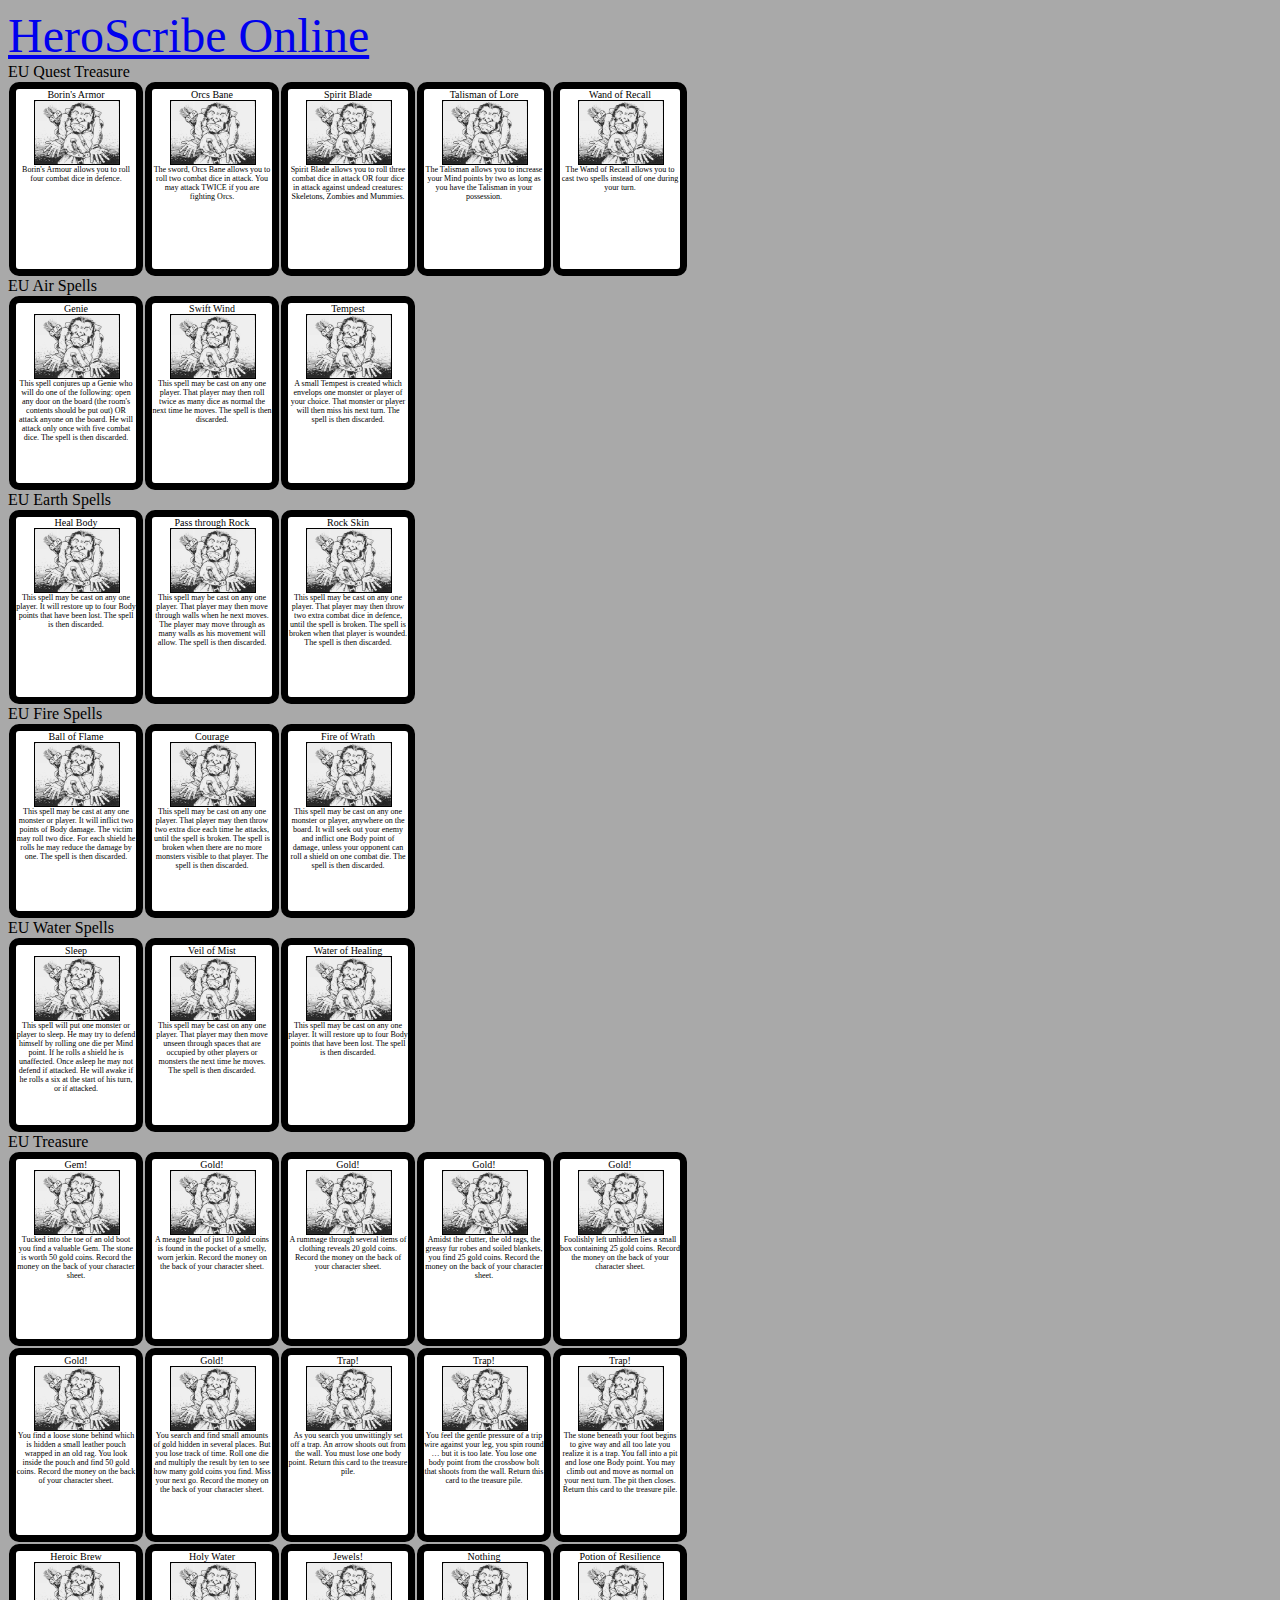
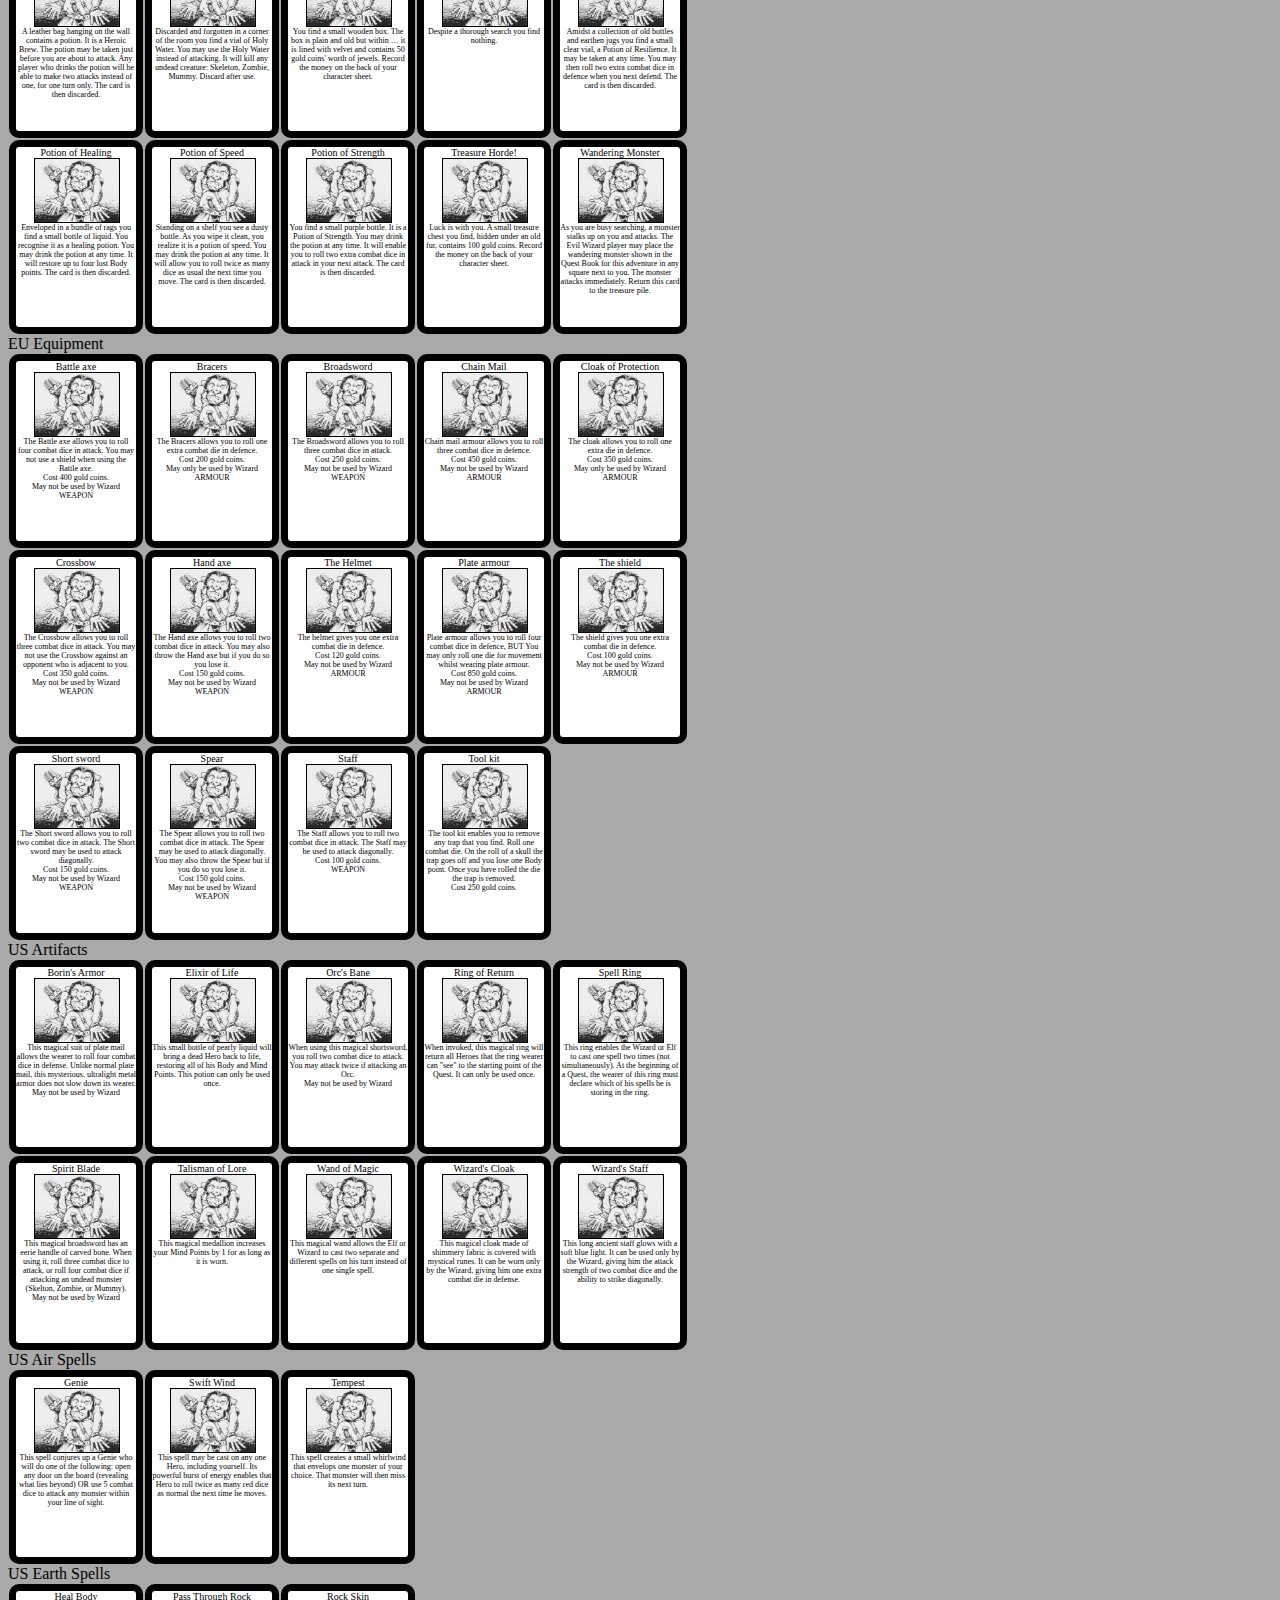
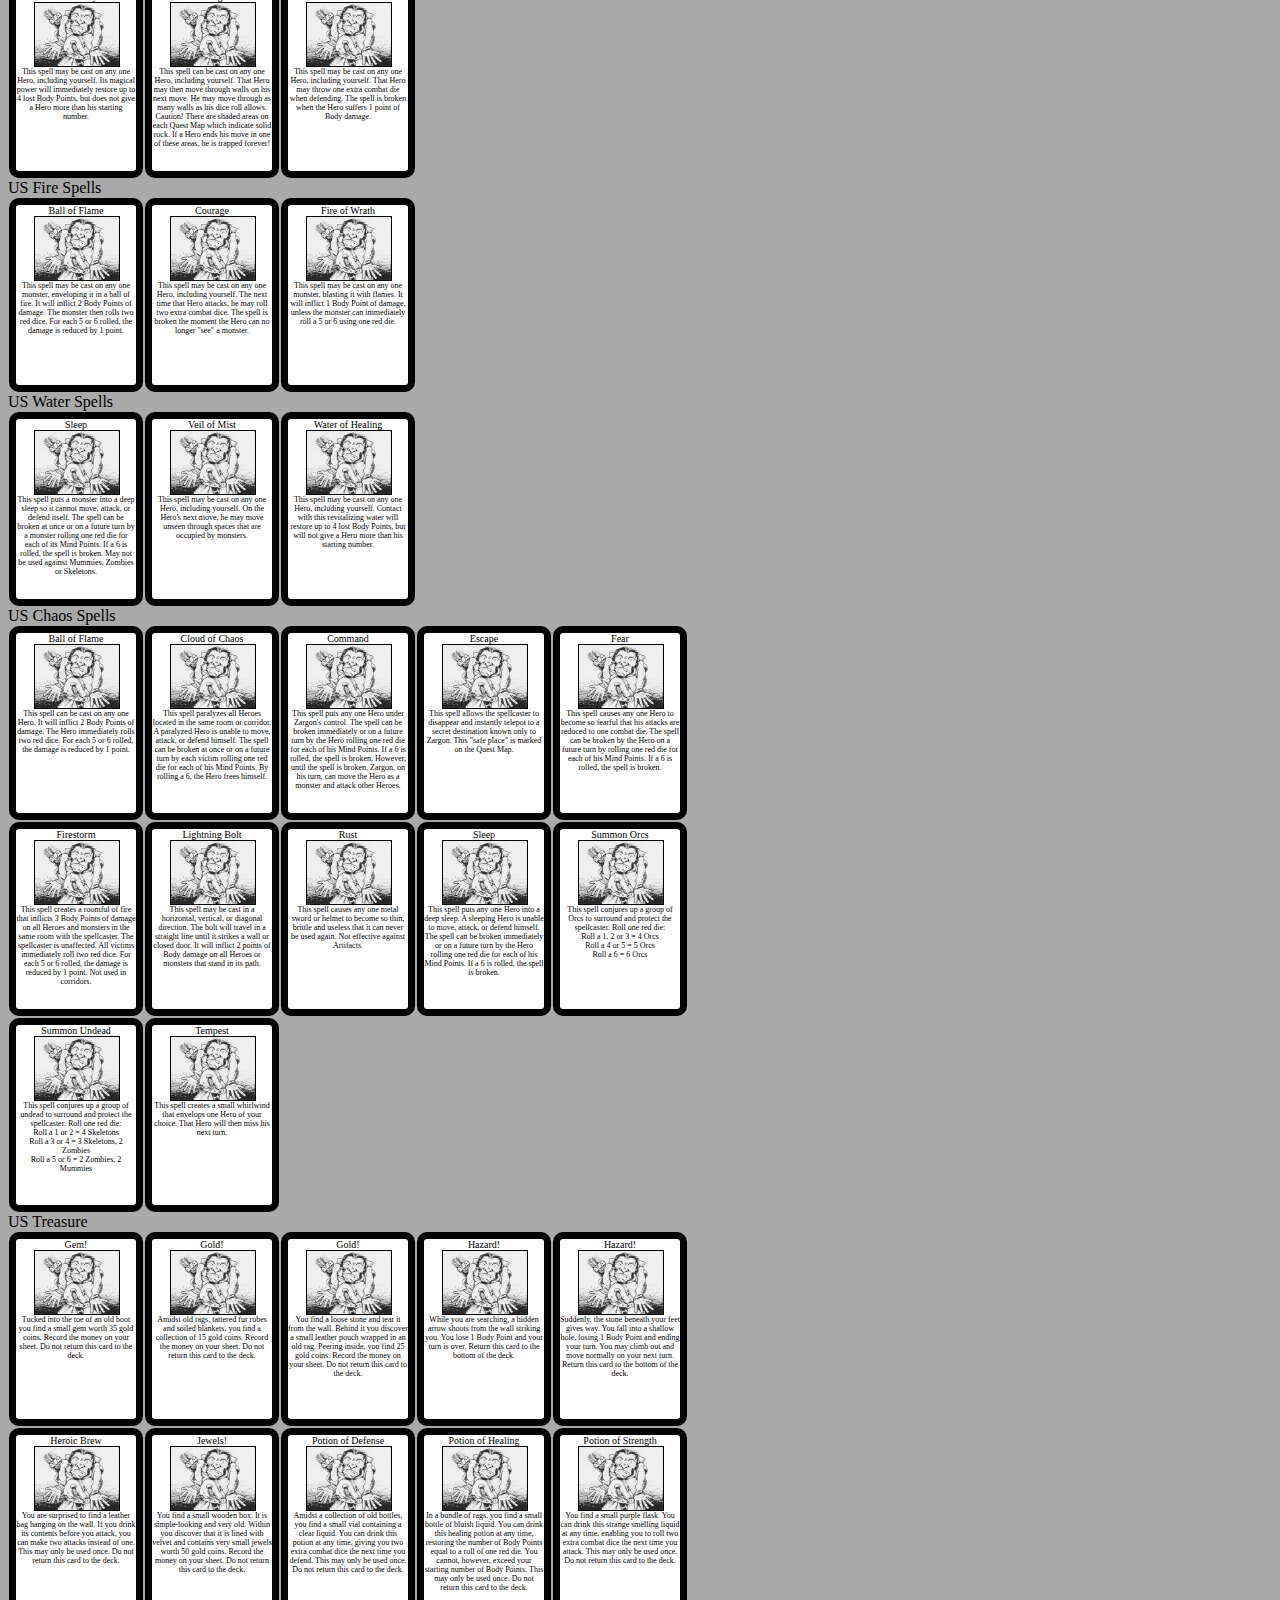
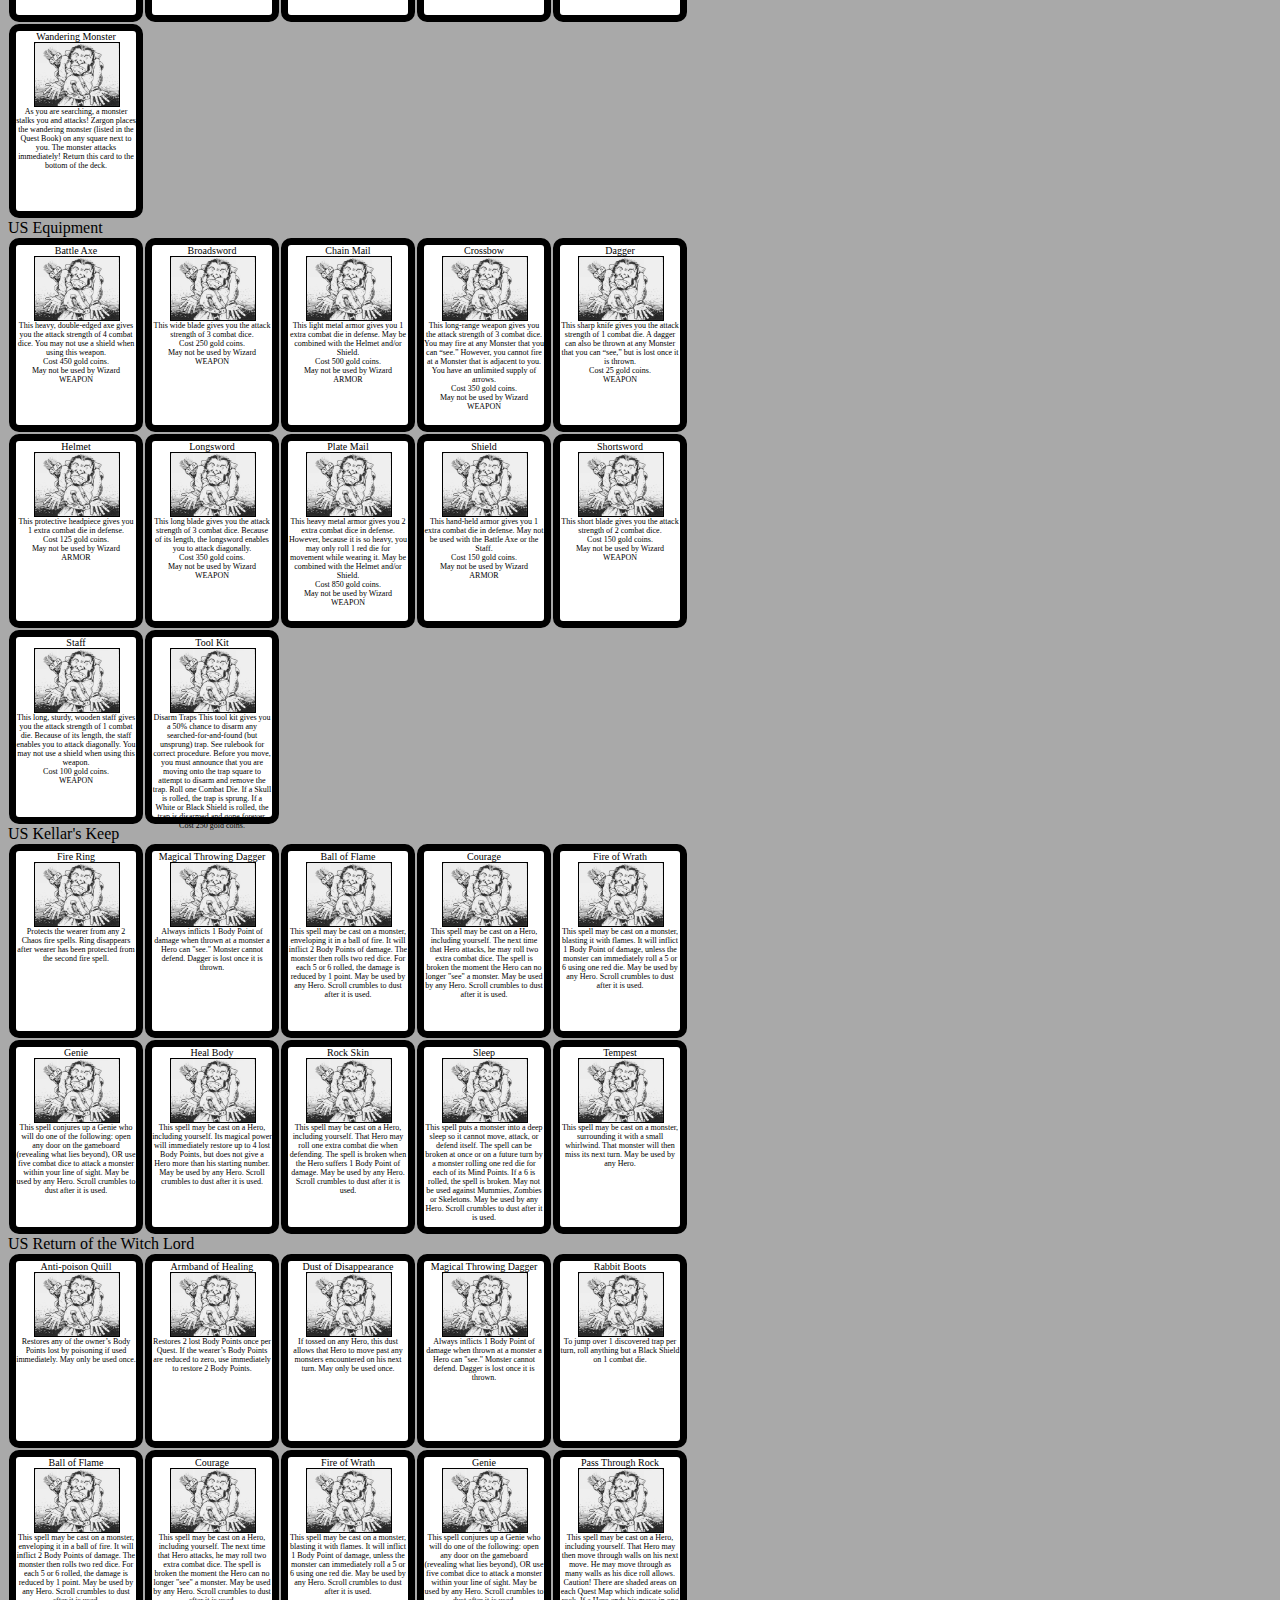
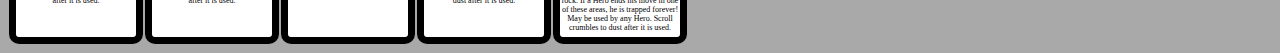
==== cards.html @ 0699116b "cards" ====
<!DOCTYPE html>
<html>
<head>
<title>HeroScribe Online</title>
<link rel="stylesheet" href="hq.css">
</head>
<body onload="init(); loadCards()">
<script type="text/javascript" src="ui.js"></script>
<script type="text/javascript" src="xml.js"></script>
<script type="text/javascript" src="objects.js" id="objects"></script>
<script type="text/javascript" src="cards.js"></script>
<script type="text/javascript" src="hq.js"></script>
<a class="title" href=".">HeroScribe Online</a>
<div id="cards"></div>
</body>
</html>
---- hq.css ----
html {
  background: darkgrey;
}
.set {
  width: 700px;
}
.card {
  vertical-align:top;
  display: inline-block;
  margin: 1px;
  background: white;
  border-radius: 10px;
  border: 7px solid black;
  width: 120px;
  height: 180px;
  text-align: center;
}
.card div {
  width: 100%;
}
.card .image {
  top: 15%;
  height: 35%;
  width: 70%;
  left: 15%;
  margin-left: 15%;
  border: 1px solid black;
  background-repeat: no-repeat;
  background-size: contain;
  background-position: center;
}
.card .text {
  font-size: 8px;
  top: 50%;
  display: block;
}
.card .title {
  font-size: 10px;
  width: 100%;
  text-align: center;
}
.board {
  background: grey;
  padding: 5px;
  position: relative;
  margin-top: 5px;
}
.board div {
  position: absolute;
  background-repeat: no-repeat;
  background-size: contain;
  background-position: center;
  transition: all ease 0.3s;
}
.selected .object {
  pointer-events: none;
}
.selected .object.selected {
  pointer-events: auto;
}
.board button {
  position: absolute;
  left: 102%;
}
.board button:nth-child(2) {
  top: 30px;
}
.board button:nth-child(3) {
  top: 55px;
}
.object.selected {
  background-blend-mode: lighten;
  background-color: rgba(255,100,100,0.5);
}
.board .intro, .board .speech {
  bottom: 5px;
  background: white;
  border: 1px solid black;
  width: 90%;
  left: 5%;
  text-align: center;
}
.board .speech {
  bottom: 30px;
}
.board .frame {
/*  border: 1px solid black;*/
  border-width: 6px;
  border-color: black;
  border-style: double;
  background: none;
}
.field {
  width: 20px;
  height: 20px;
  background: lightgrey;
  pointer-events: auto;
  border: 1px solid grey;
}
.field.revealed {
  background: white;
}
.field.reach {
  background: green;
}
.field.border {
  background: none;
  border: none;
}
.wall {
  background: black;
  width: 3px;
  height: 3px;
  pointer-events: none;
}
.piece {
  width: 20px;
  height: 20px;
}
.dark {
  width: 20px;
  height: 20px;
  background: lightgrey;
}
.mark {
  width: 16px;
  height: 16px;
  background-size: cover;
}

.map {
  margin-left: 20px;
}
.fight {
  width: 20px;
  height: 20px;
  background: red;
  top: 0px;
  left: 100px;
  z-index: 20;
}
div .dice {
  width: 18px;
  height: 18px;
  background-size: cover;
  border-radius: 10%;
  background-repeat: repeat;
  transition: all ease 0.3s, background-position ease 1s;
}
.readme {
  width: 600px;
}
#campaigns {
  width: 700px;
}
#campaignsEU, #campaignsUS {
  margin-right: 5px;
  display: inline-block;
  vertical-align: top;
}
.title {
  font-size: 300%;
}
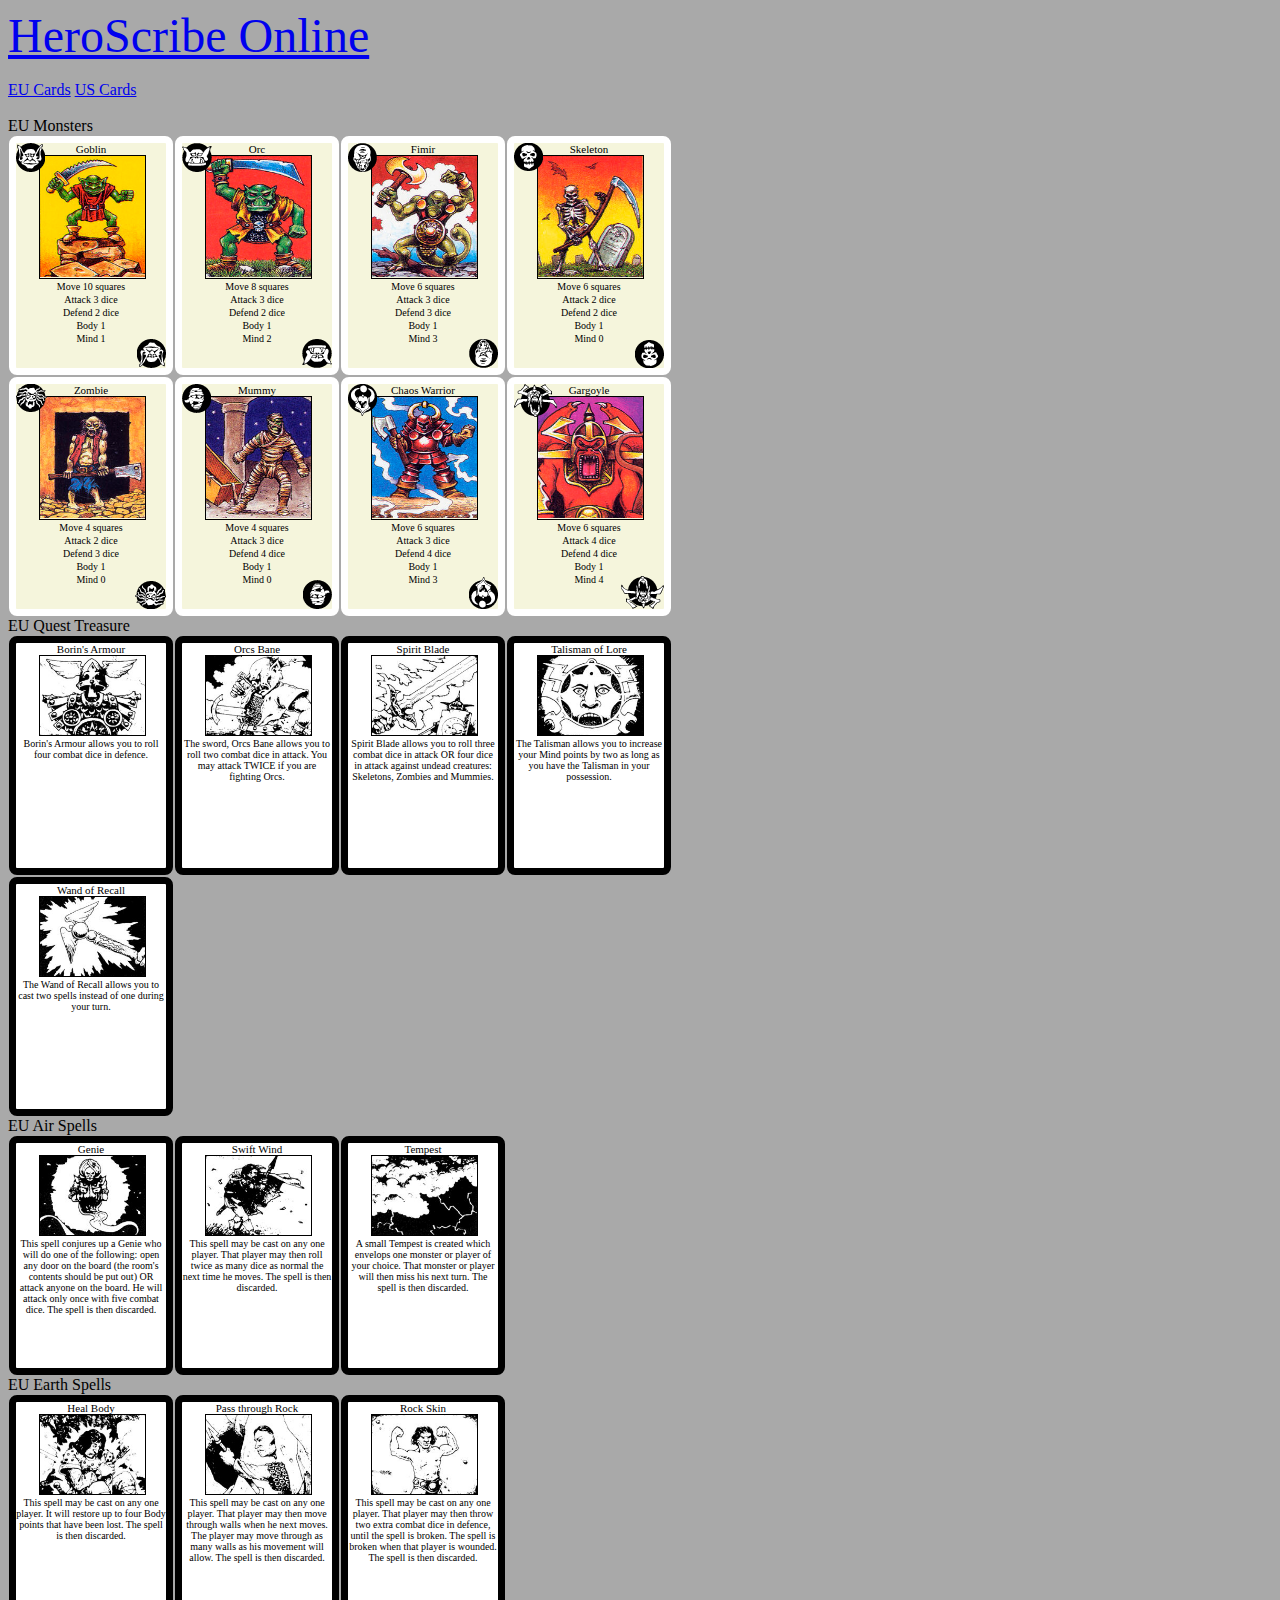
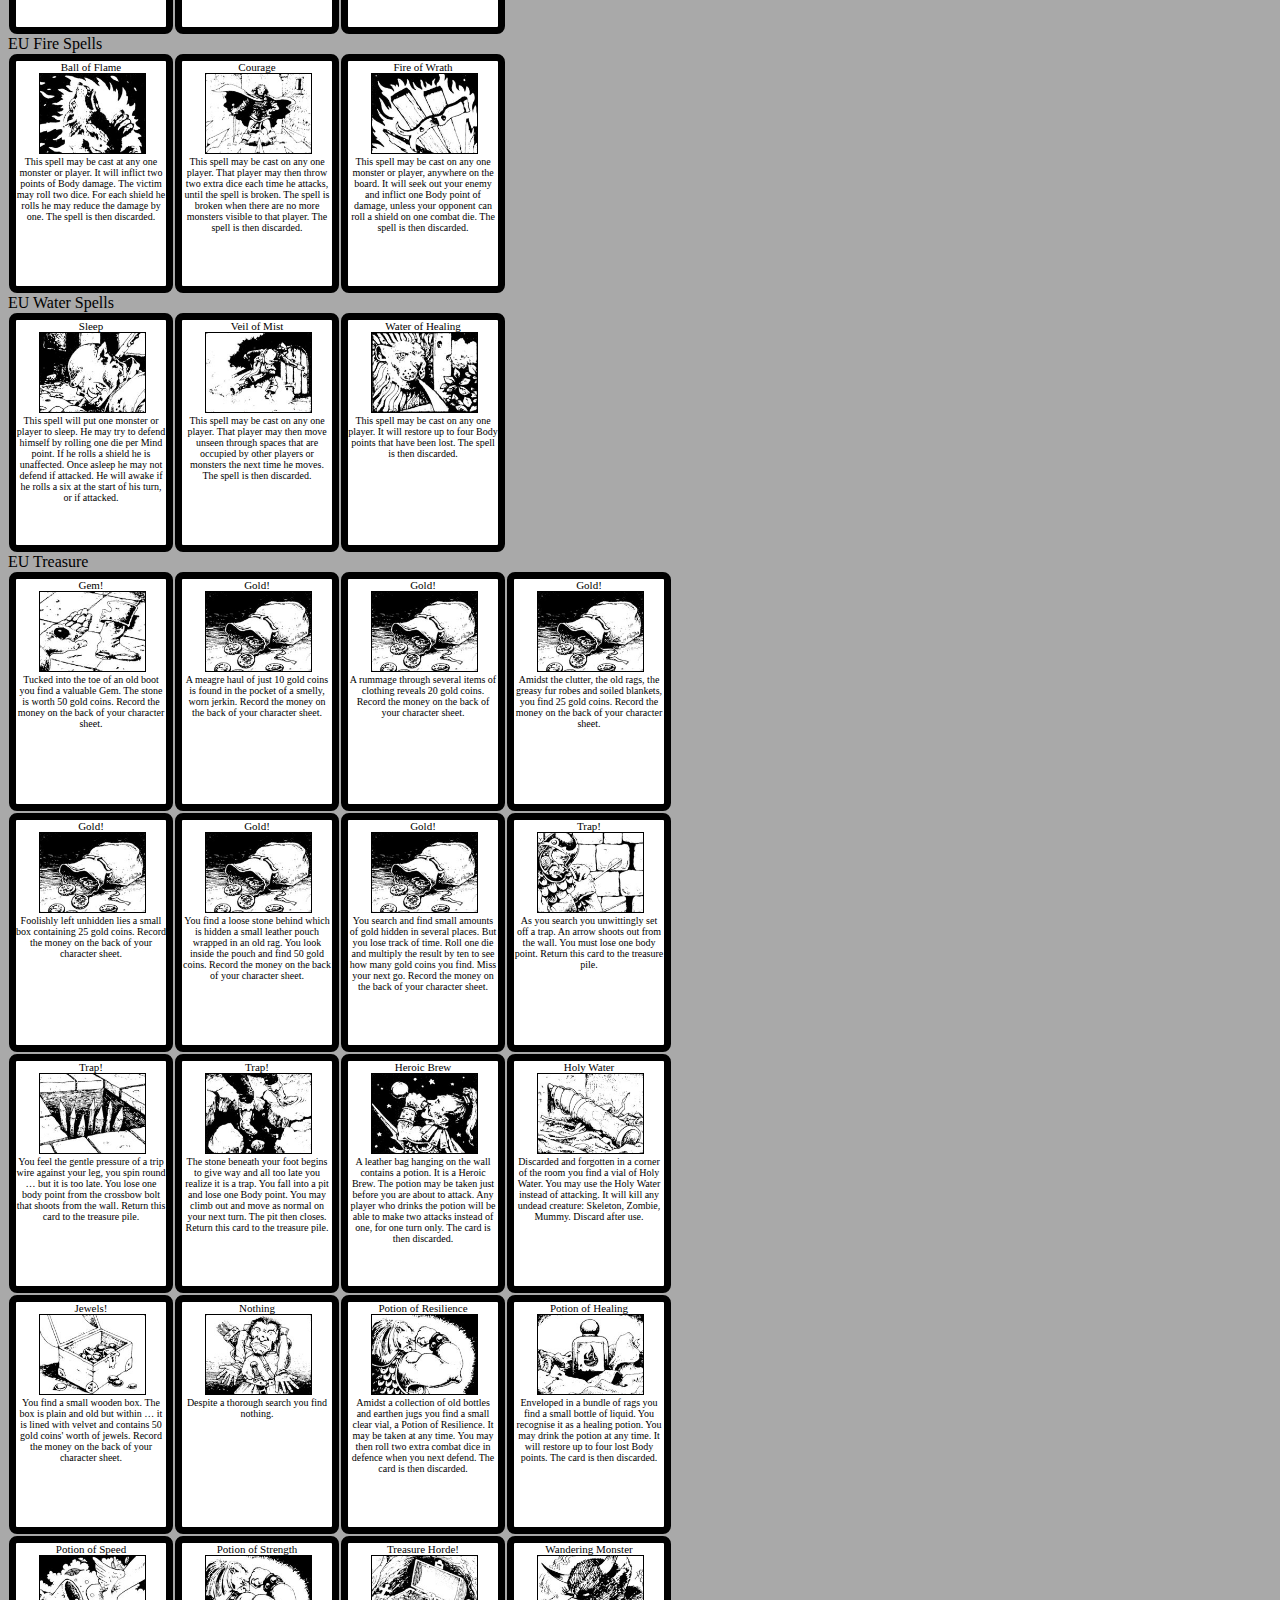
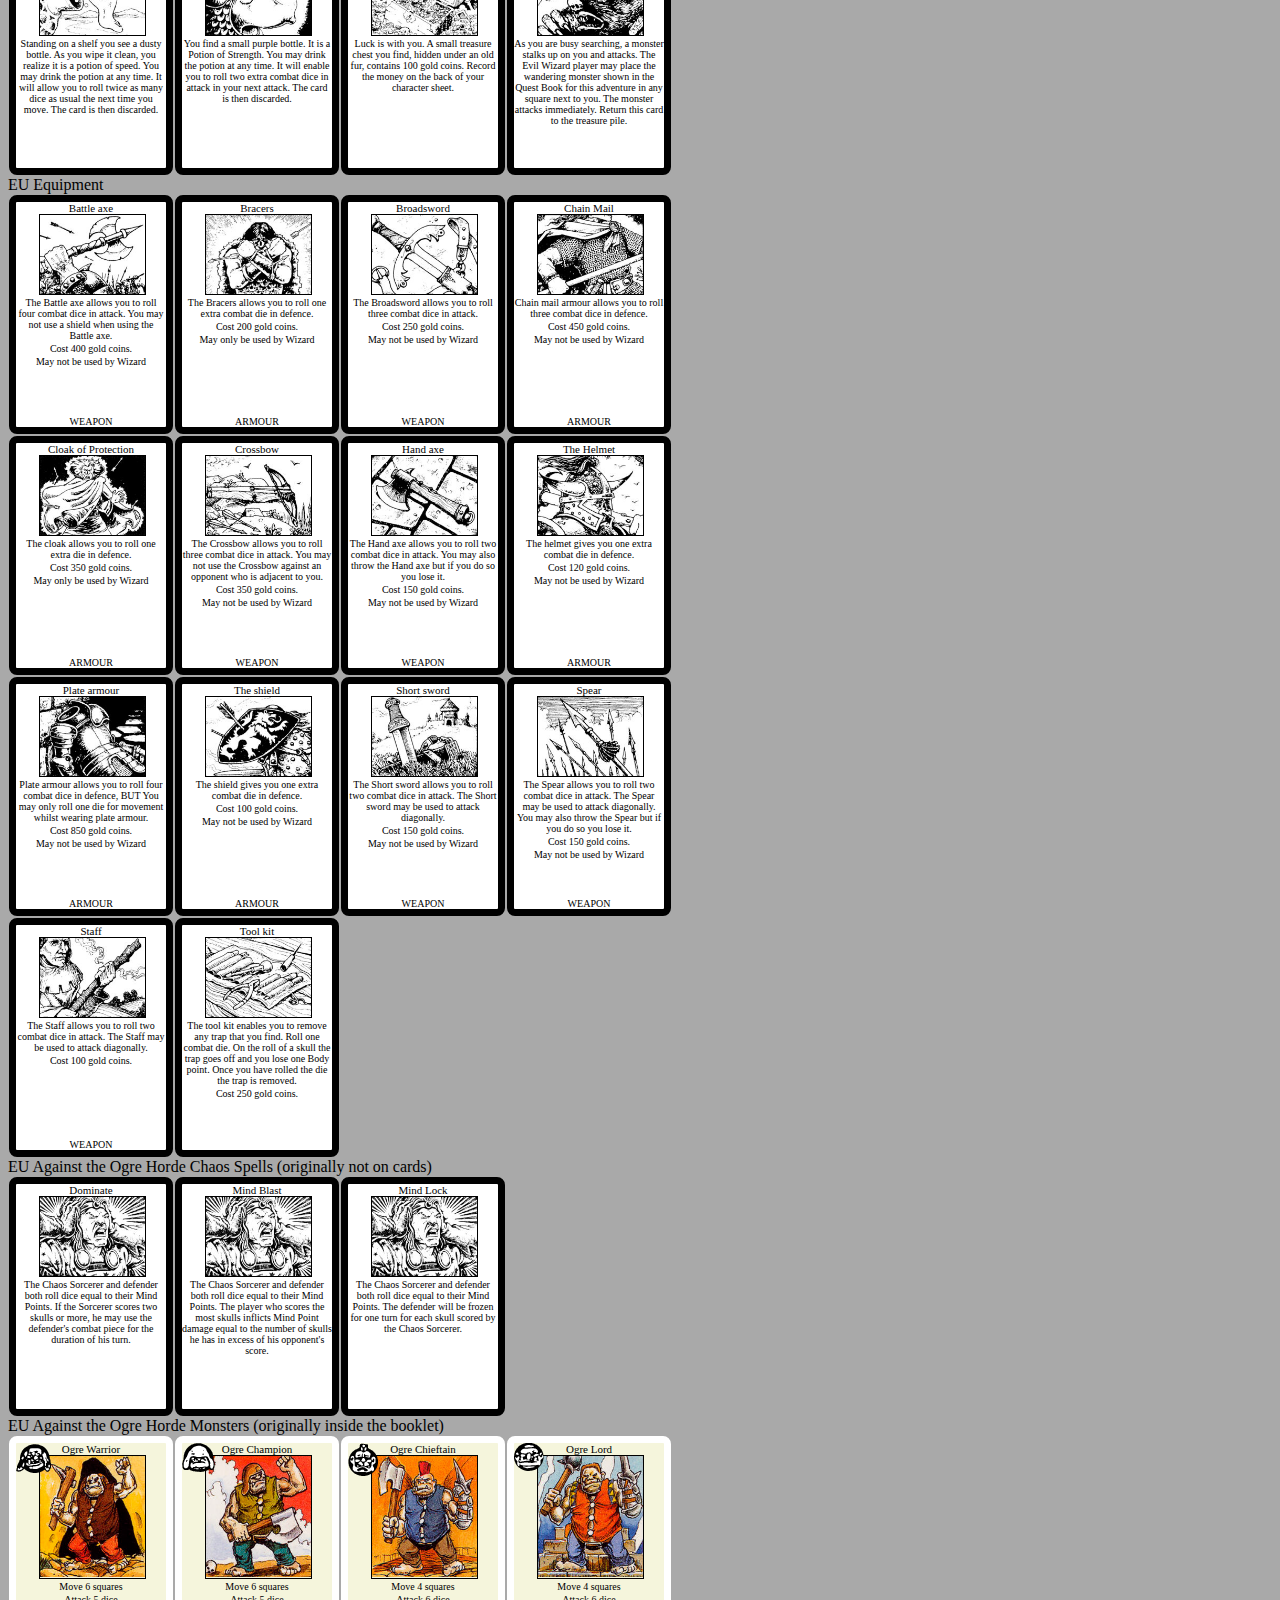
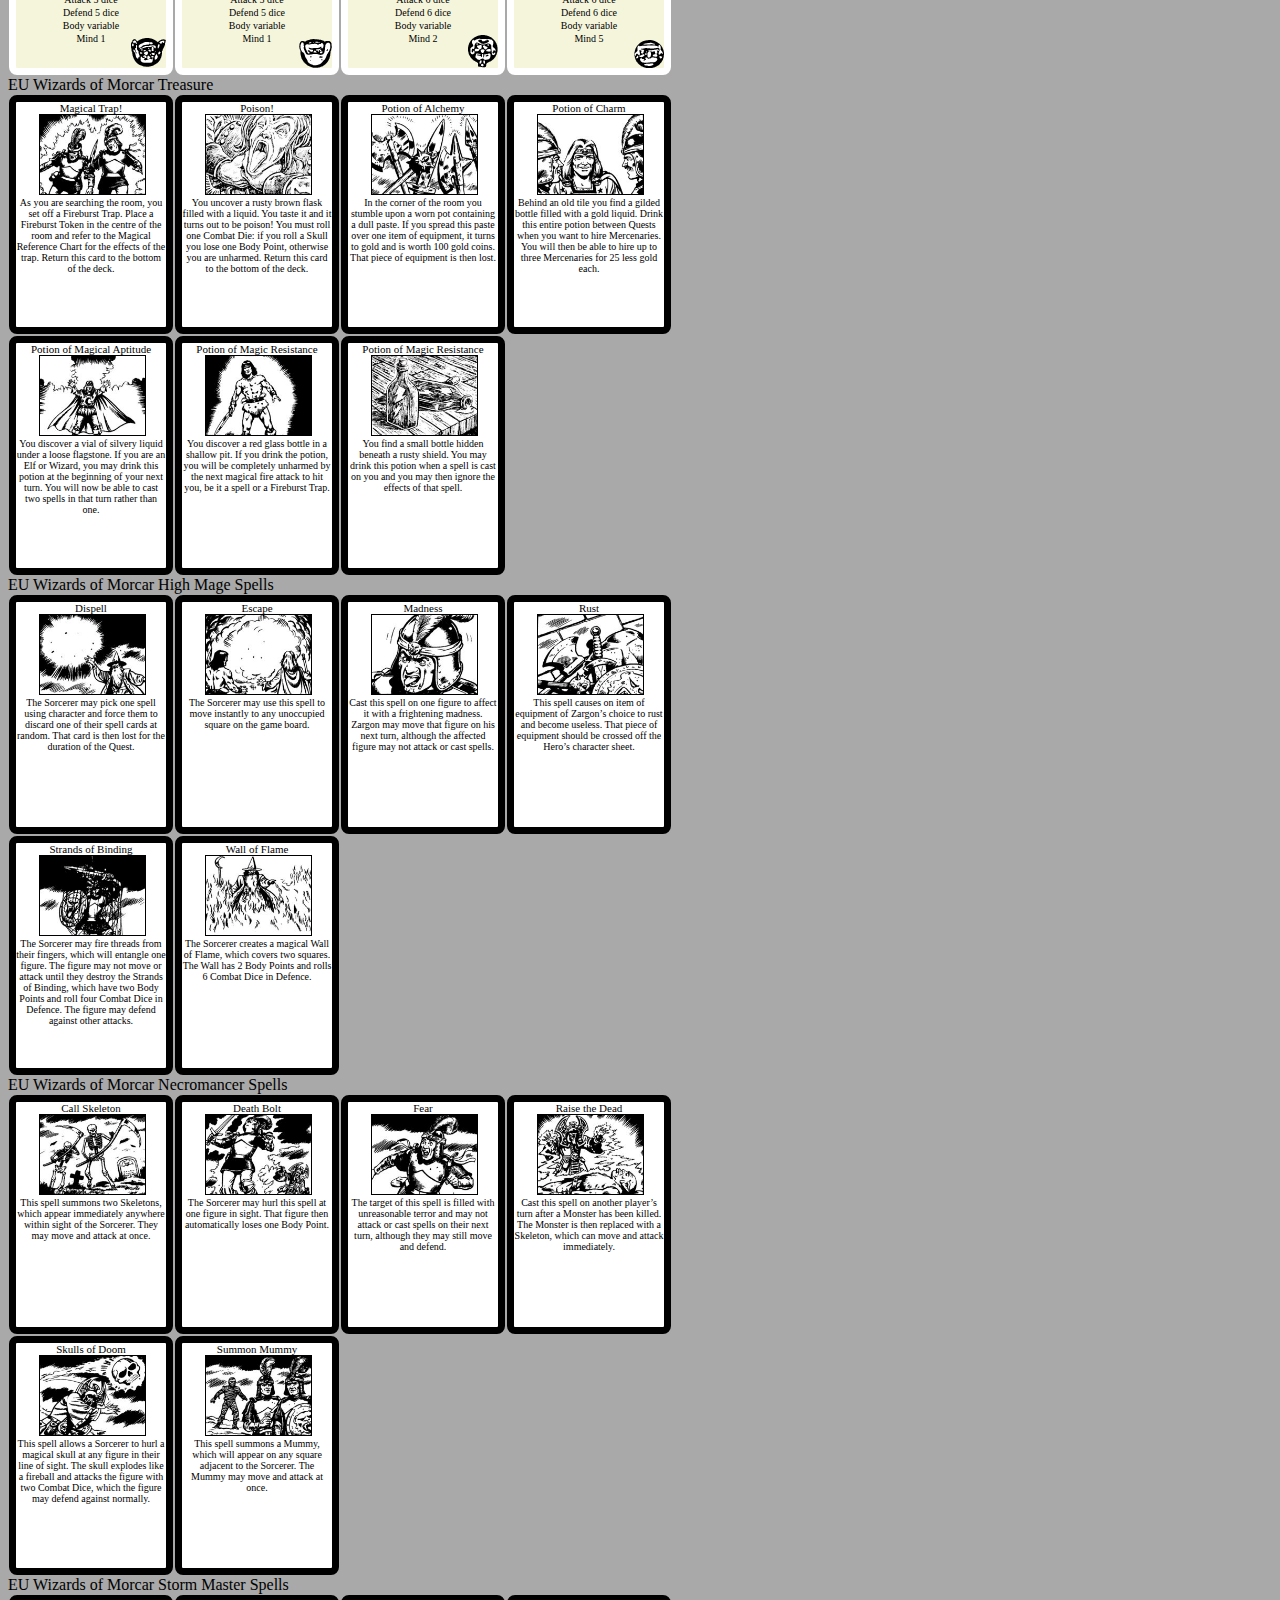
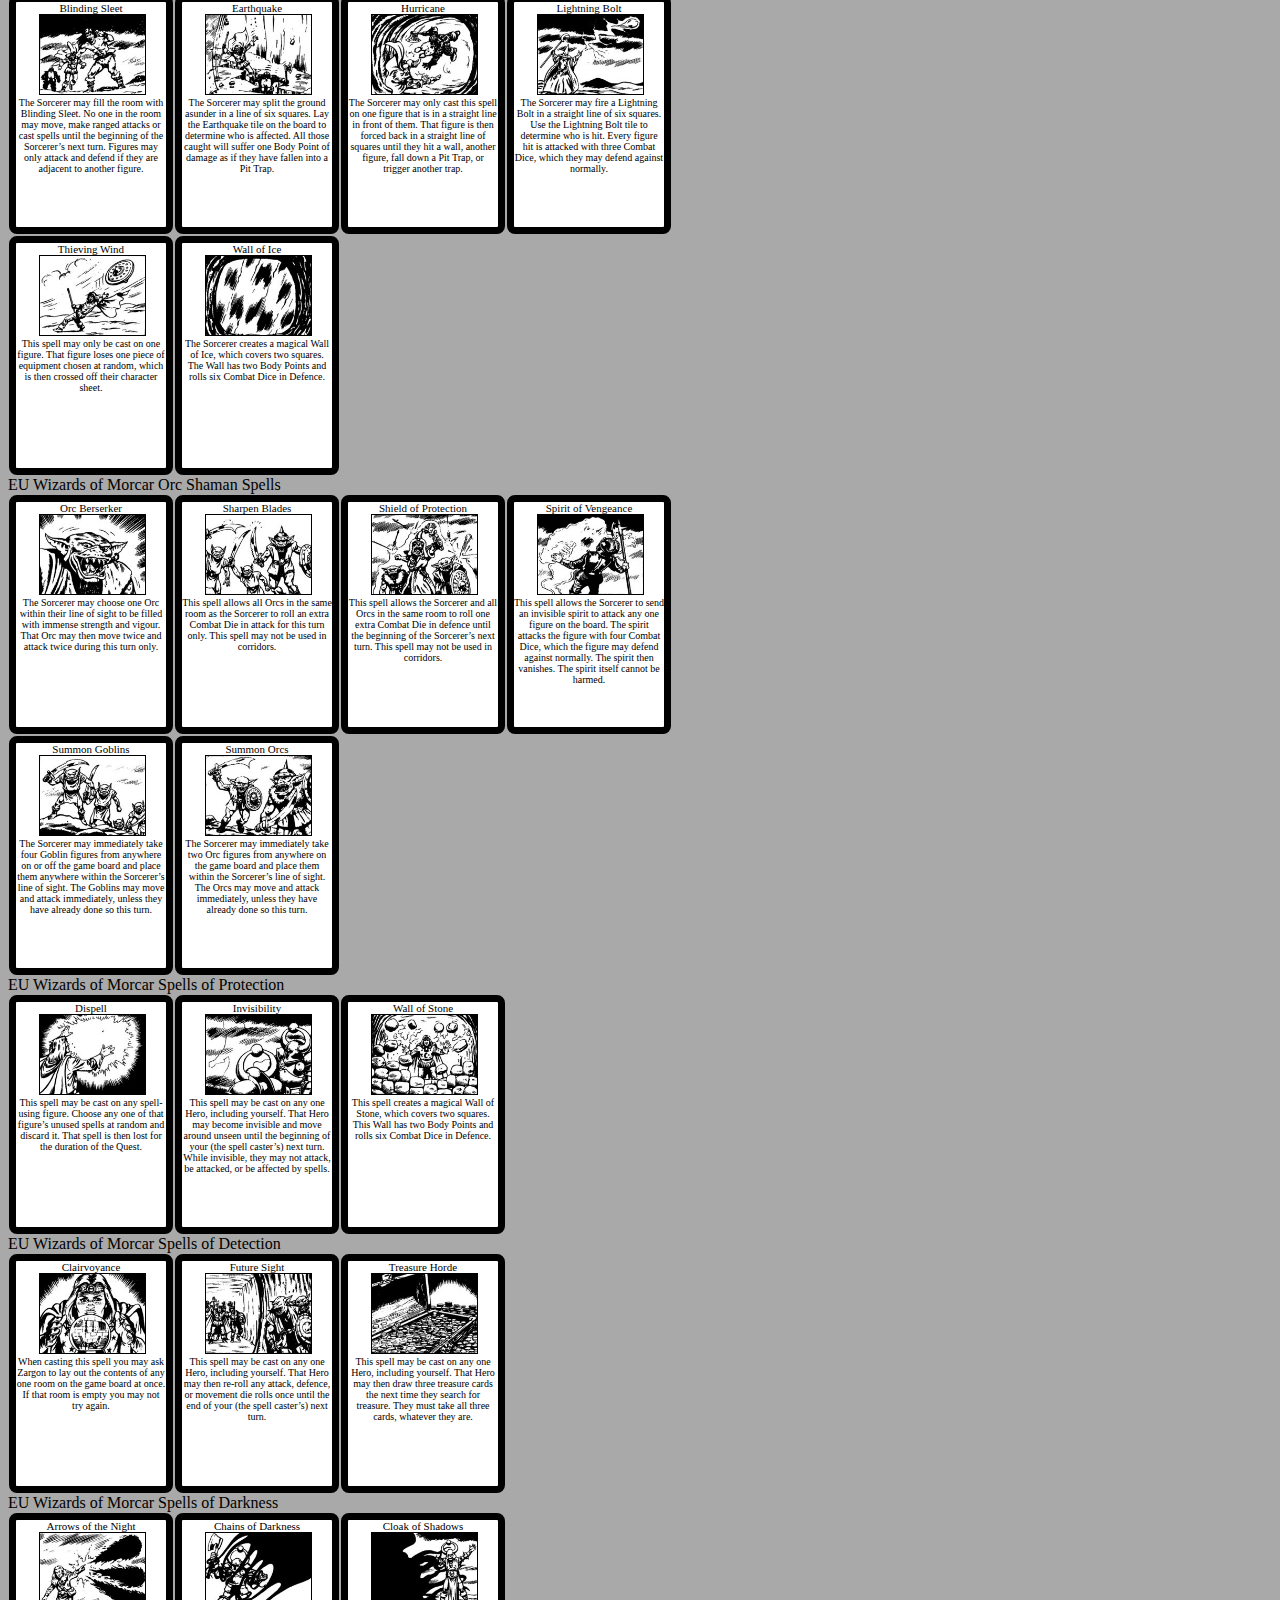
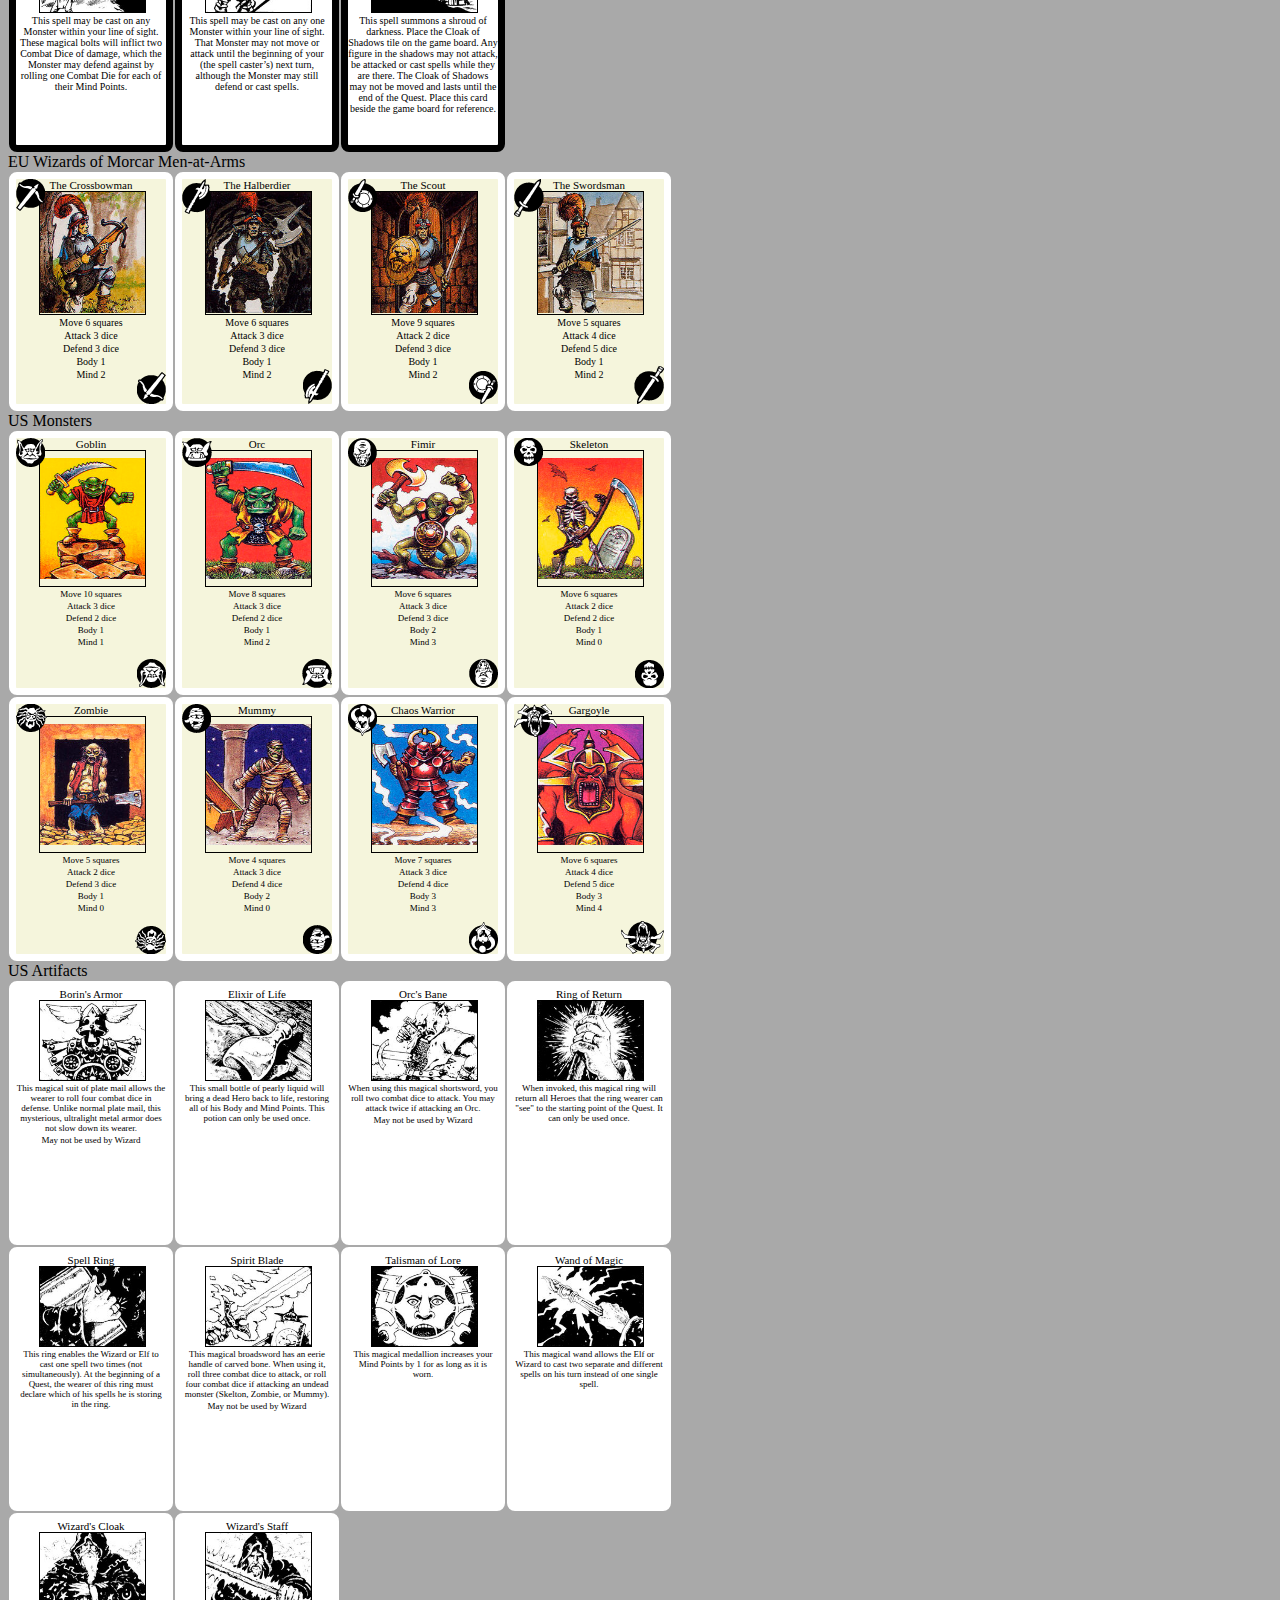
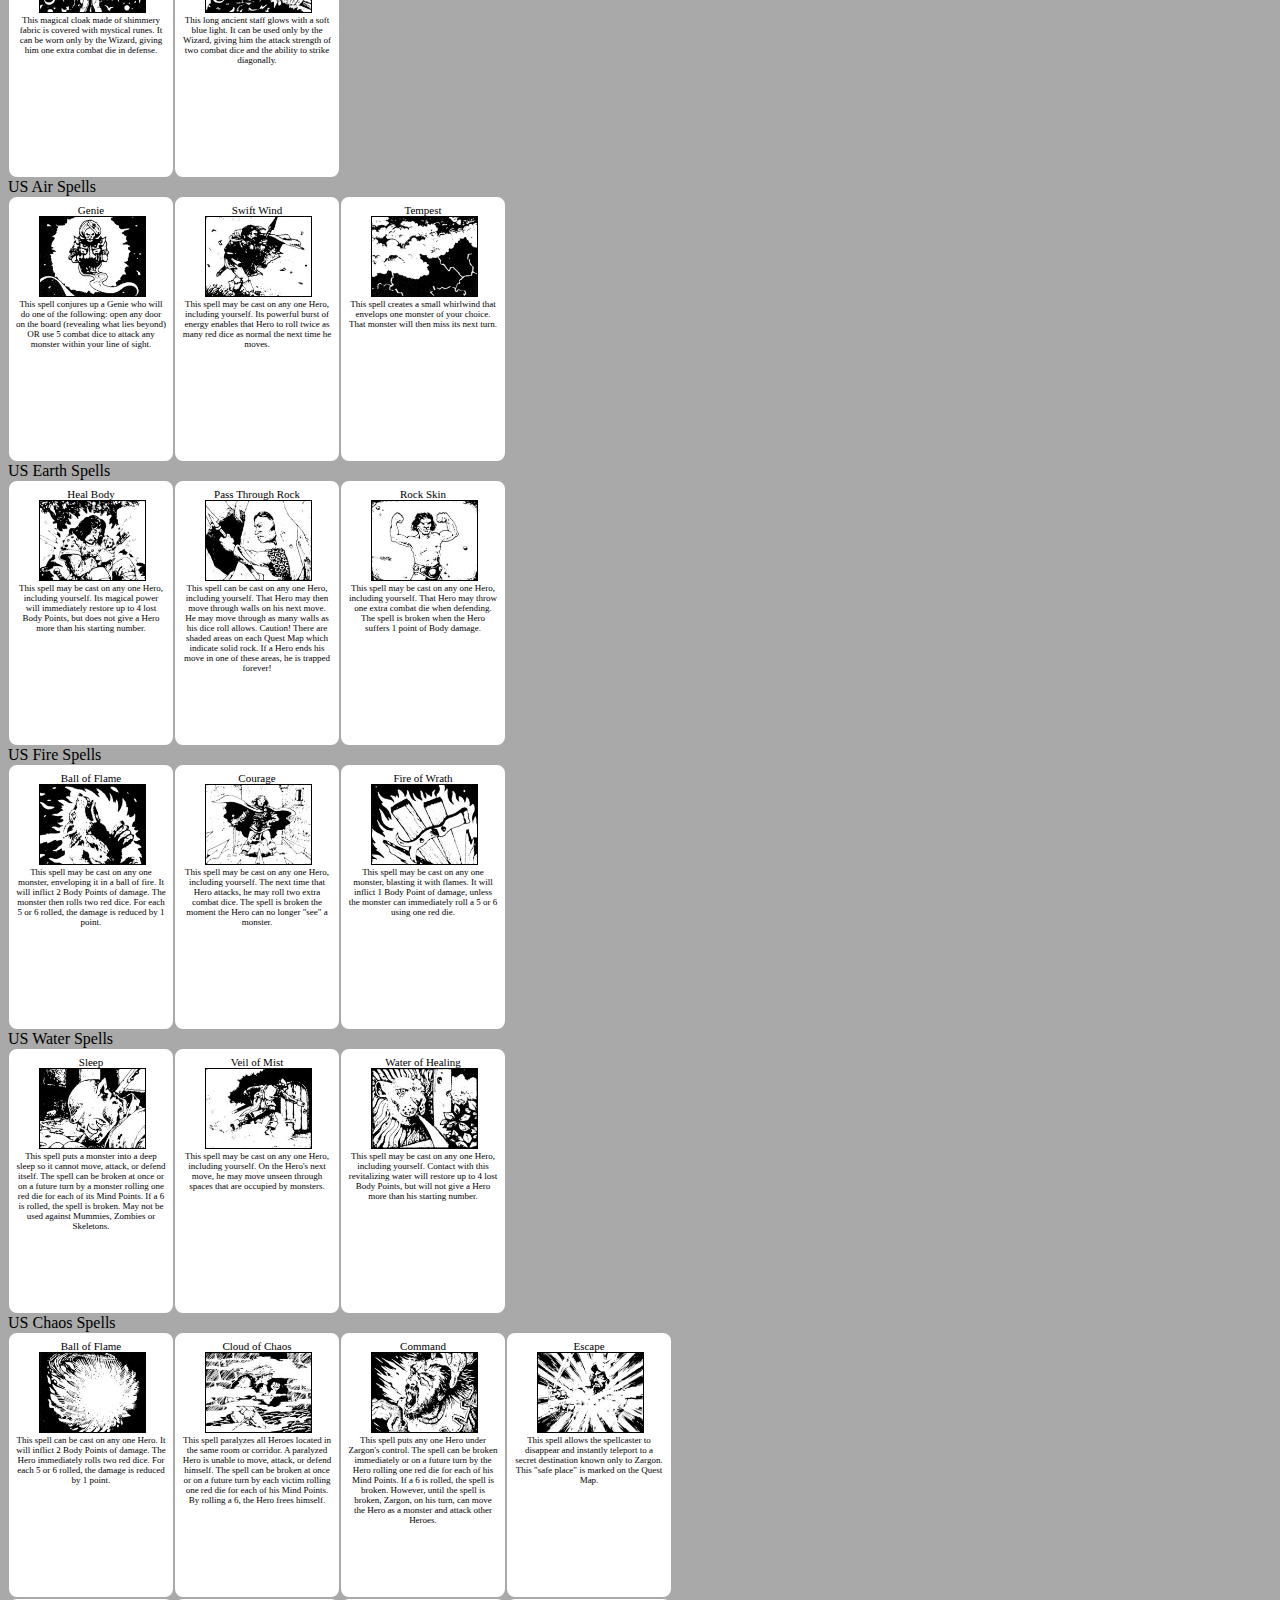
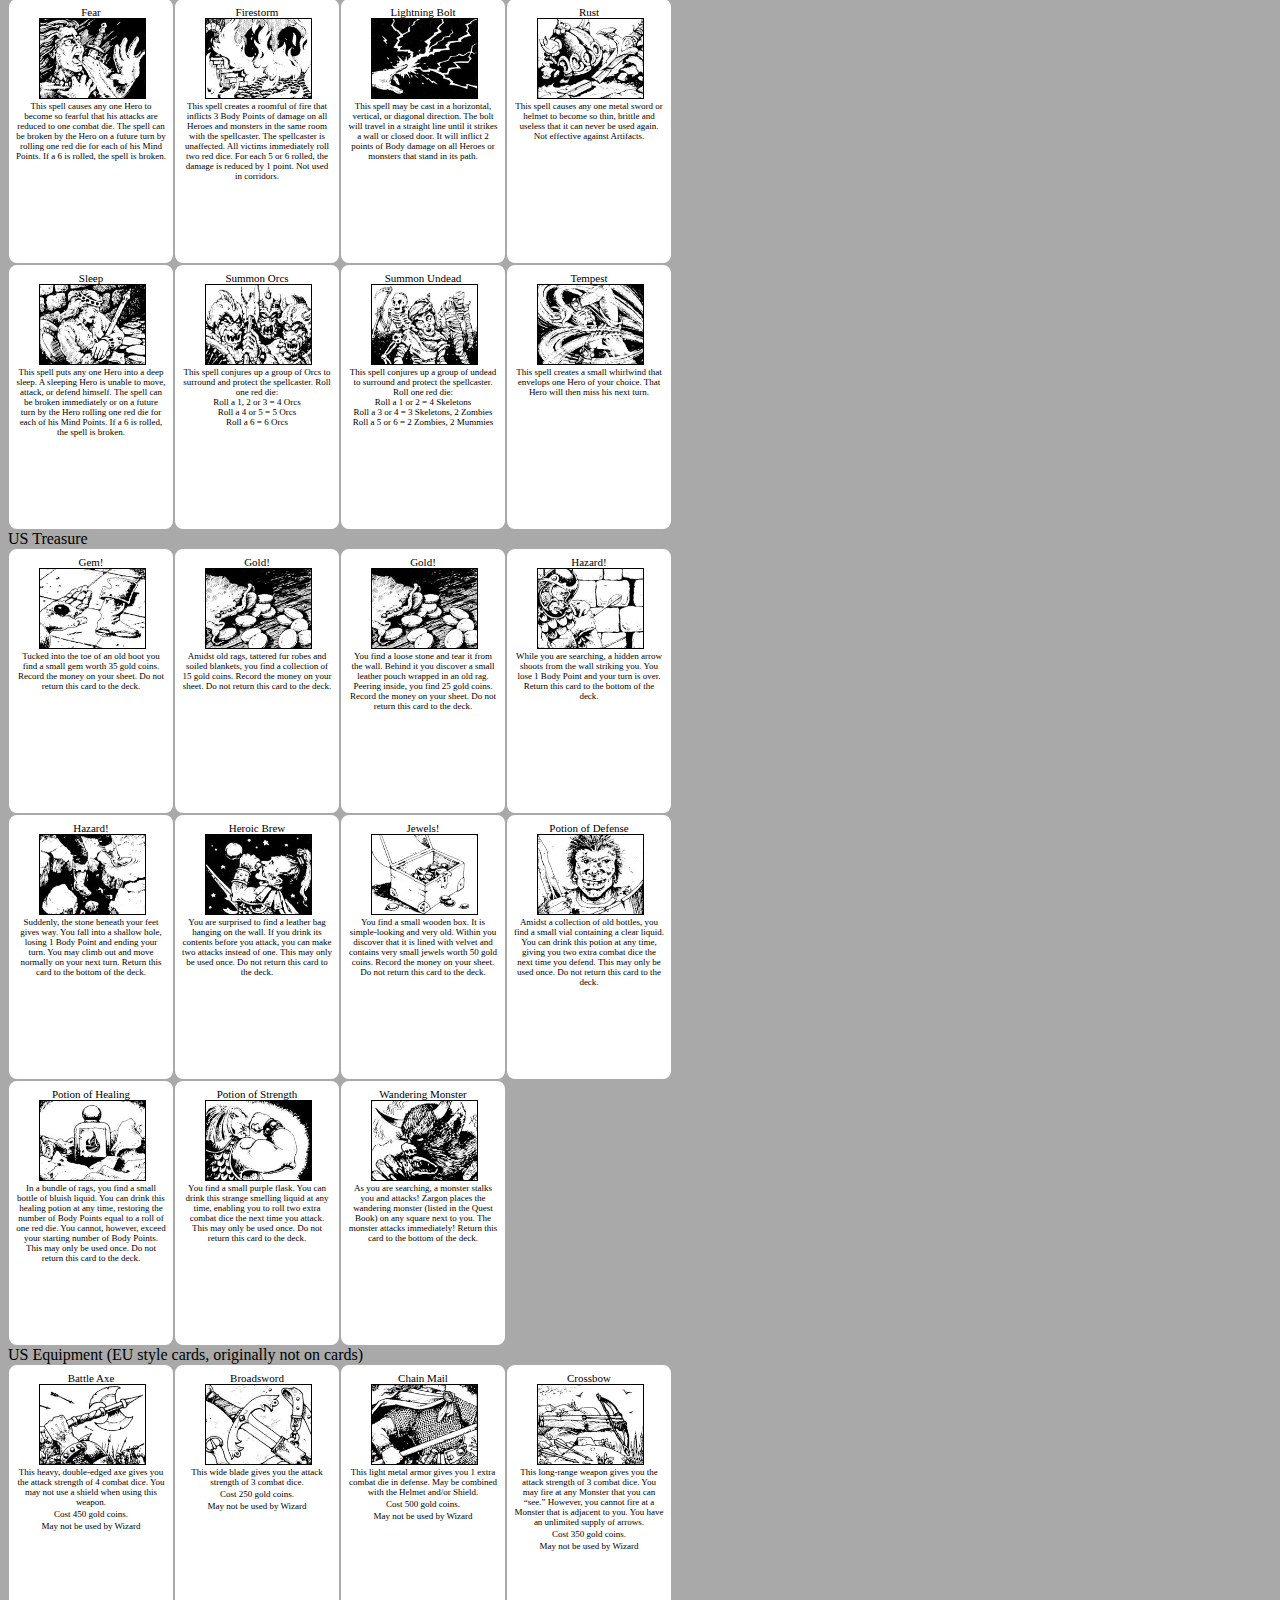
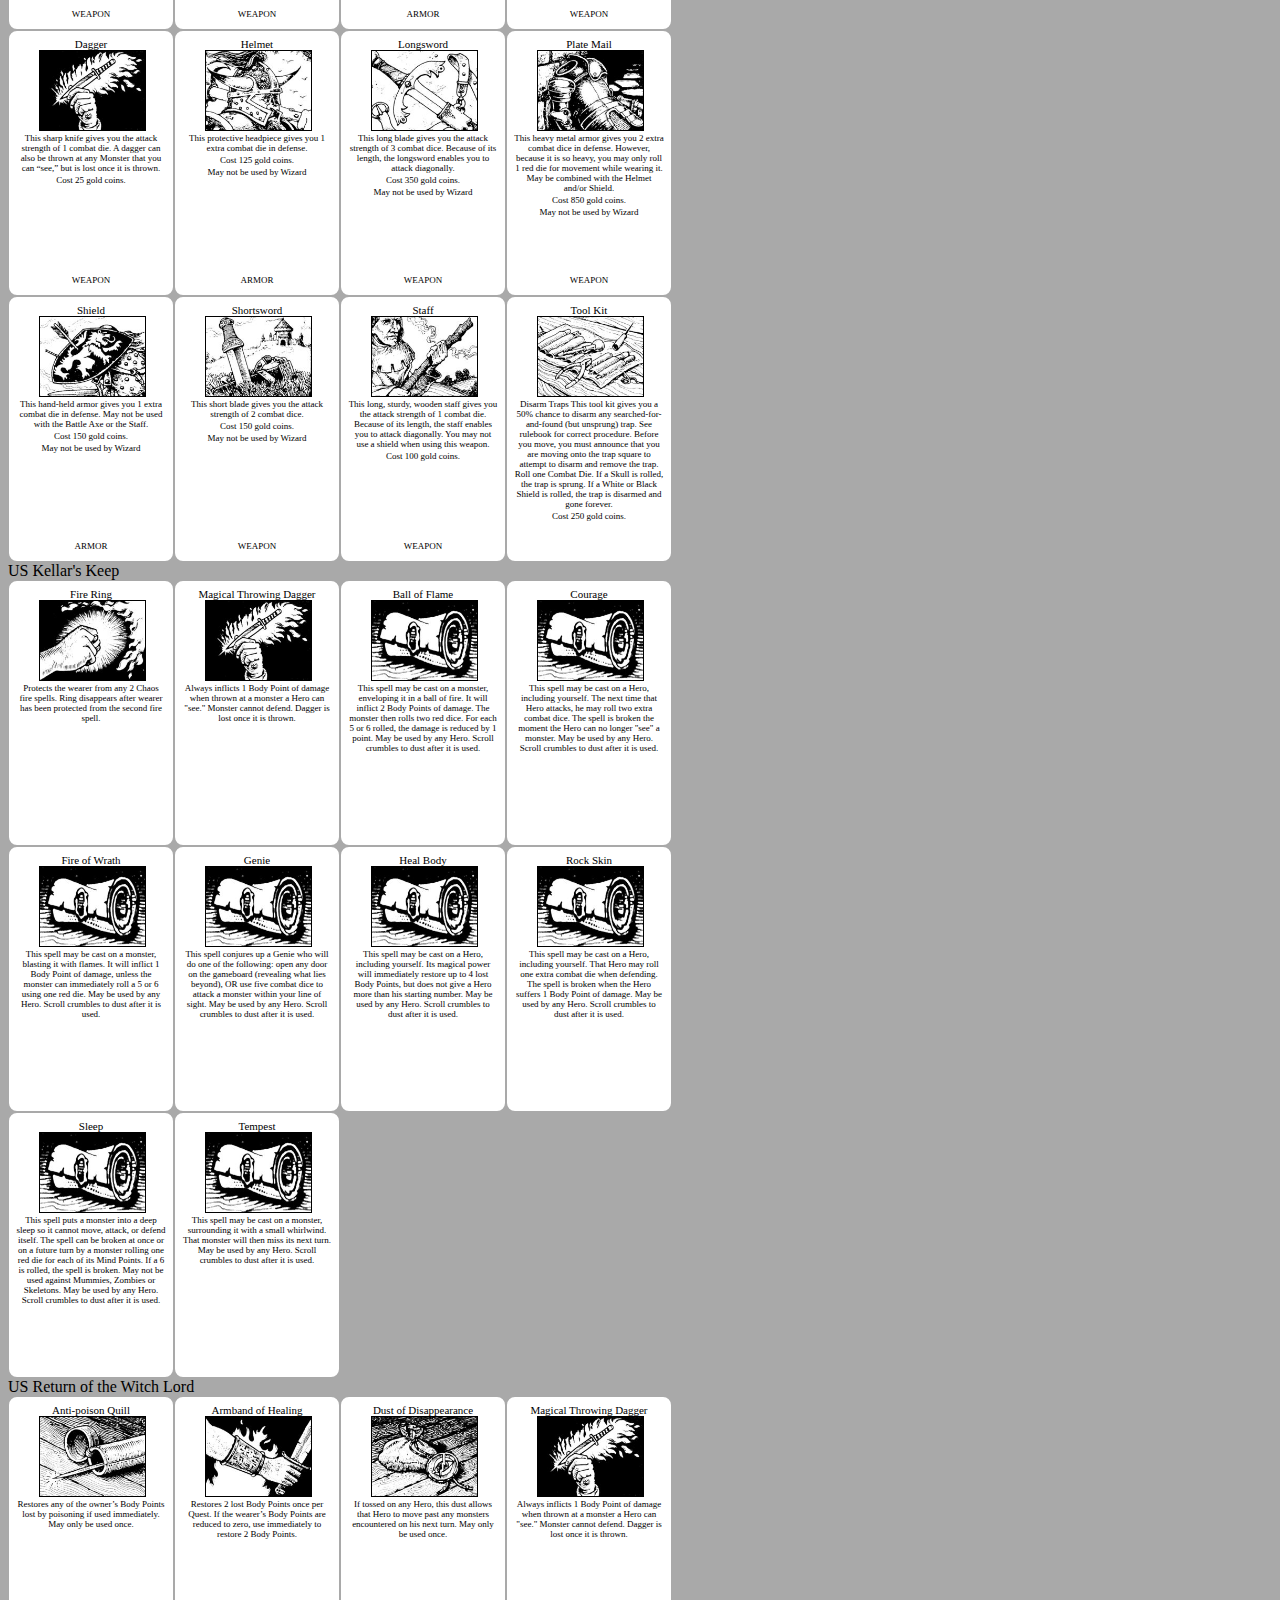
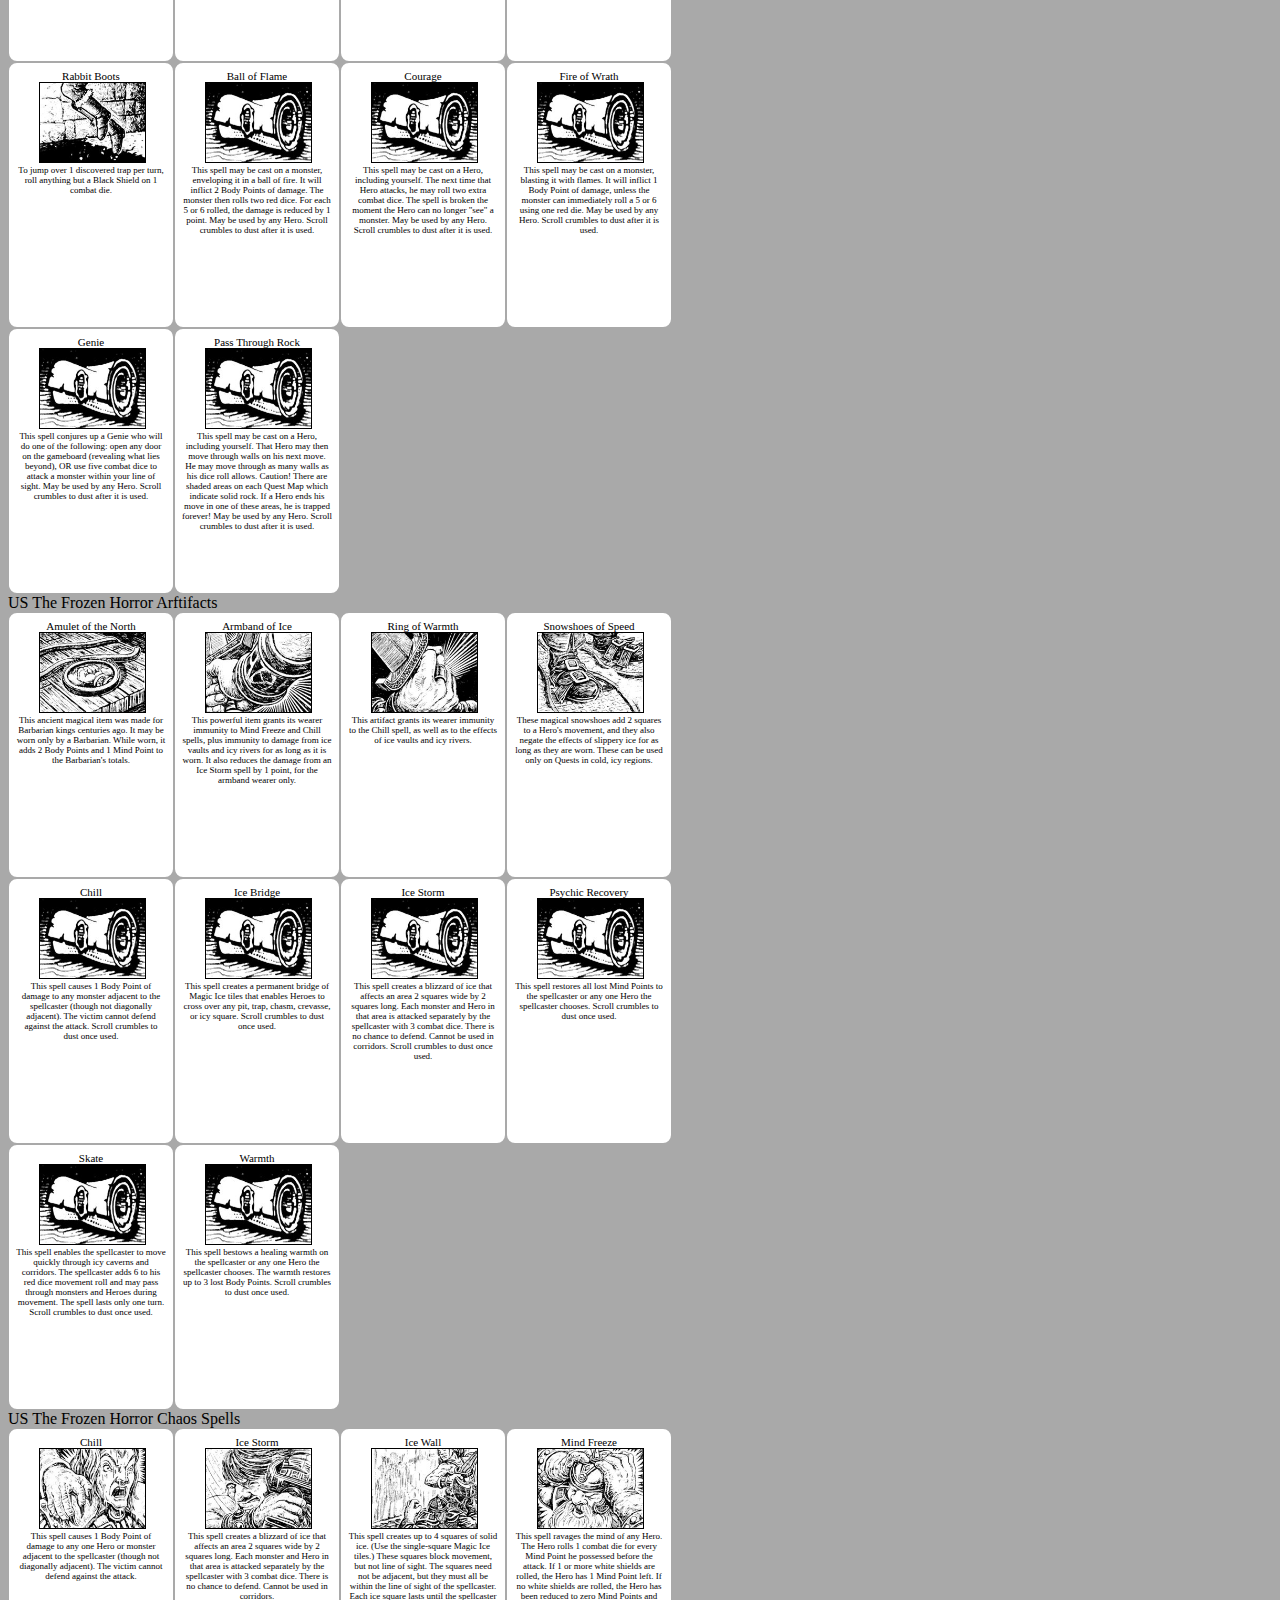
==== commit f1e9a7e6: "more cards" ====
--- a/cards.html
+++ b/cards.html
@@ -11,6 +11,8 @@
 <script type="text/javascript" src="cards.js"></script>
 <script type="text/javascript" src="hq.js"></script>
 <a class="title" href=".">HeroScribe Online</a>
+<div><br/><a href="cards.html?r=EU">EU Cards</a> <a href="cards.html?r=US">US Cards</a></div>
+<br/>
 <div id="cards"></div>
 </body>
 </html>
--- a/hq.css
+++ b/hq.css
@@ -9,17 +9,25 @@
   display: inline-block;
   margin: 1px;
   background: white;
-  border-radius: 10px;
+  border-radius: 8px;
   border: 7px solid black;
-  width: 120px;
-  height: 180px;
+  width: 150px;
+  height: 225px;
   text-align: center;
+  position: relative;
+}
+.US .card {
+  border: 7px solid white;
+  height: 250px;
+}
+.US .card .image {
+  height: 31.5%;
+
 }
 .card div {
   width: 100%;
 }
 .card .image {
-  top: 15%;
   height: 35%;
   width: 70%;
   left: 15%;
@@ -30,20 +38,51 @@
   background-position: center;
 }
 .card .text {
-  font-size: 8px;
+  font-size: 10px;
   top: 50%;
   display: block;
+  margin-top: 2px;
+}
+.card .text.type {
+  top: 94%;
+  position: absolute;
+}
+.set.US .card .text {
+  font-size: 9px;
 }
 .card .title {
-  font-size: 10px;
+  font-size: 11px;
   width: 100%;
   text-align: center;
+}
+.card .icon {
+  position: absolute;
+  width: 70px;
+  height: 50px;
+  background-repeat: no-repeat;
+}
+.card .icon.upright {
+  top: 0px;
+  left 0px;
+}
+.card .icon.topdown {
+  bottom: 0px;
+  right: 0px;
+  transform: rotate(180deg);
+}
+.monster .card, .menatarms .card {
+  background: beige;
+  border: 7px solid white;
+}
+.monster .card .image, .menatarms .card .image {
+  height: 54%;
 }
 .board {
   background: grey;
   padding: 5px;
   position: relative;
   margin-top: 5px;
+  page-break-inside: avoid;
 }
 .board div {
   position: absolute;
@@ -161,3 +200,13 @@
 .title {
   font-size: 300%;
 }
+@media print {
+html, .board {
+  background: none;
+}
+button {
+  display: none;
+}
+#maps {
+  page-break-before: always;
+}
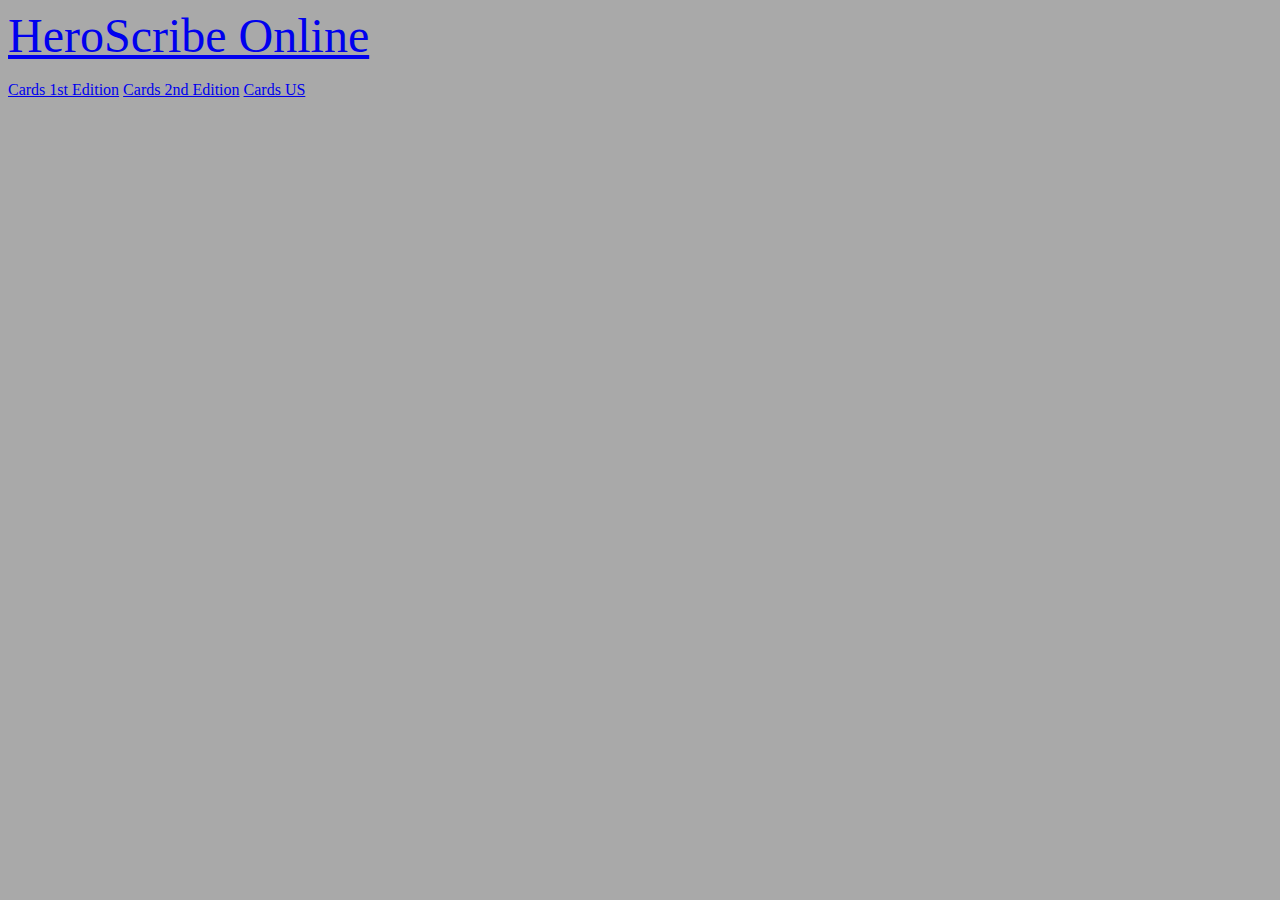
==== commit 42f356e4: "cards 1st, quest speech" ====
--- a/cards.html
+++ b/cards.html
@@ -11,7 +11,7 @@
 <script type="text/javascript" src="cards.js"></script>
 <script type="text/javascript" src="hq.js"></script>
 <a class="title" href=".">HeroScribe Online</a>
-<div><br/><a href="cards.html?r=EU">EU Cards</a> <a href="cards.html?r=US">US Cards</a></div>
+<div><br/><a href="cards.html?e=1st">Cards 1st Edition</a> <a href="cards.html?e=2nd">Cards 2nd Edition</a> <a href="cards.html?e=US">Cards US</a></div>
 <br/>
 <div id="cards"></div>
 </body>
--- a/hq.css
+++ b/hq.css
@@ -77,8 +77,18 @@
 .monster .card .image, .menatarms .card .image {
   height: 54%;
 }
+.card.cardback {
+  background-size: cover;
+  background-position: center;
+  border: none;
+  width: 164px;
+  height: 239px;
+}
+.US .card.cardback {
+  width: 164px;
+  height: 264px;
+}
 .board {
-  background: grey;
   padding: 5px;
   position: relative;
   margin-top: 5px;
@@ -111,13 +121,35 @@
   background-blend-mode: lighten;
   background-color: rgba(255,100,100,0.5);
 }
-.board .intro, .board .speech {
-  bottom: 5px;
+.quest {
+  background: grey;
+}
+.parchment {
   background: white;
   border: 1px solid black;
-  width: 90%;
-  left: 5%;
-  text-align: center;
+  text-align: center;
+  margin: auto;
+  margin: 5px;
+}
+.parchment .title {
+  font-size: 18px;
+}
+.speech {
+  background: white;
+  font-size: 12px;
+  font-style: italic;
+  max-width: 700px;
+}
+.speech p {
+  text-indent: 30px;
+  margin: 2px;
+}
+.quest .speech {
+  text-align: center;
+}
+.notes {
+  font-size: 12px;
+  margin-left: 5px;
 }
 .board .speech {
   bottom: 30px;
@@ -130,8 +162,6 @@
   background: none;
 }
 .field {
-  width: 20px;
-  height: 20px;
   background: lightgrey;
   pointer-events: auto;
   border: 1px solid grey;
@@ -148,17 +178,9 @@
 }
 .wall {
   background: black;
-  width: 3px;
-  height: 3px;
   pointer-events: none;
 }
-.piece {
-  width: 20px;
-  height: 20px;
-}
 .dark {
-  width: 20px;
-  height: 20px;
   background: lightgrey;
 }
 .mark {
@@ -171,8 +193,8 @@
   margin-left: 20px;
 }
 .fight {
-  width: 20px;
-  height: 20px;
+  width: 21px;
+  height: 21px;
   background: red;
   top: 0px;
   left: 100px;
@@ -200,8 +222,18 @@
 .title {
   font-size: 300%;
 }
+figcaption {
+  font-weight: bold;
+  caption-side: left;
+}
+.zargon::before{
+  content:url("Images/Rules/zargon.jpg");
+}
+.heroes::before{
+  content:url("Images/Rules/heroes.jpg");
+}
 @media print {
-html, .board {
+html, .quest {
   background: none;
 }
 button {
@@ -210,3 +242,4 @@
 #maps {
   page-break-before: always;
 }
+}
